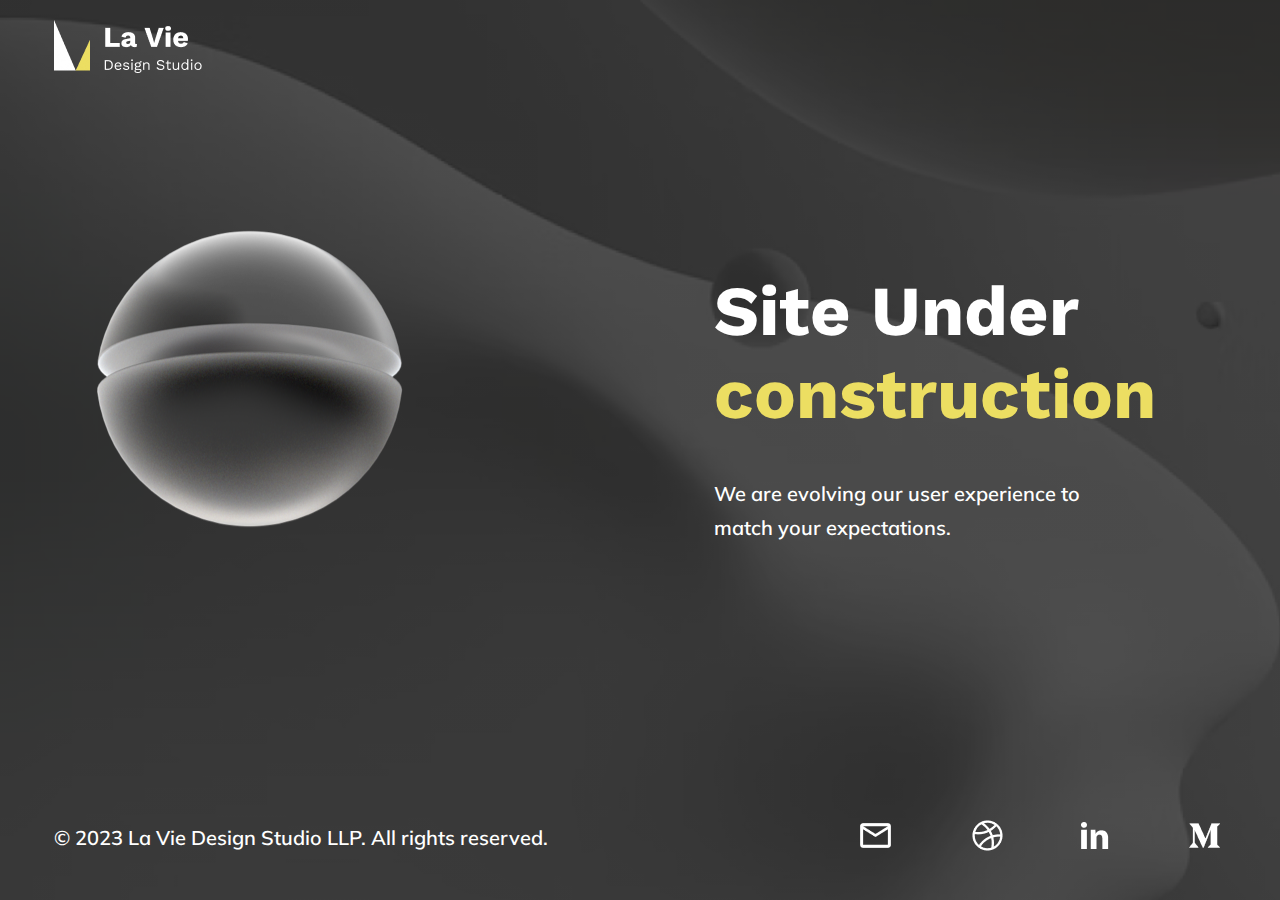
==== underConstruction.html @ c8dfd358 "dev setup" ====
<!DOCTYPE html>
<html lang="en">
<head>
    <meta charset="UTF-8">
    <meta http-equiv="X-UA-Compatible" content="IE=edge">
    <meta name="viewport" content="width=device-width, initial-scale=1.0">
    <link rel="stylesheet" href="./style/main.css">
    <link rel="stylesheet" href="./style/underConstruction.css">
    <script src="https://cdnjs.cloudflare.com/ajax/libs/gsap/3.11.4/gsap.min.js"></script>
    <script src="./scripts/uc.js" defer></script>
    <title>La Vie Under Construction</title>
</head>
<body>
    <nav class="nevbar-container">
        <div>
            <img src="./assets/images/logo/navLogo.png" alt="">
        </div>
    </nav>
    <main id="uc-section">
        <div class="uc-section-top-container">
            
            <div class="uc-section-left-container">
                <img id="uc-section-main-img" src="./assets/images/underConstruction/uc.png" alt="">
            </div>
            <div class="uc-section-right-container">
                <h1 class="uc-section-title">Site Under <br/>
                    <span>construction</span>
                </h1>
                <p class="uc-section-subtitle">We are evolving our user experience to match your expectations.</p>
            </div>
        </div>
        <div class="uc-section-bottom-container">
            <div class="uc-section-bottom-container-copy-container">
                <p>&copy; 2023 La Vie Design Studio LLP. All rights reserved.</p>
            </div>
            <div class="uc-section-bottom-container-img-container">
                <a href="mailto:lavinachhabra79@gmail.com" target="_blank"><img src="./assets/images/icons/email.png" alt=""></a>
                <a href="https://dribbble.com/lavinachhabra" target="_blank"><img src="./assets/images/icons/dribble.png" alt=""></a>
                <a href="https://www.linkedin.com/in/lavina-chhabra-572a689a/" target="_blank"><img src="./assets/images/icons/linkedin.png" alt=""></a>
                <a href="" target="_blank"><img src="./assets/images/icons/medium.png" alt=""></a>
            </div>
        </div>
    </main>
</body>
</html>
---- style/main.css ----
@import url('https://fonts.googleapis.com/css2?family=Corinthia:wght@400;700&family=Montserrat:ital,wght@0,100;0,200;0,300;0,400;0,500;0,600;0,700;0,800;0,900;1,100;1,200;1,300;1,400;1,500;1,600;1,700;1,800;1,900&family=Mulish:ital,wght@0,200;0,300;0,400;0,500;0,600;0,700;0,800;0,900;0,1000;1,200;1,300;1,400;1,500;1,600;1,700;1,800;1,900;1,1000&family=Work+Sans:ital,wght@0,100;0,200;0,300;0,400;0,500;0,600;0,700;0,800;0,900;1,100;1,200;1,300;1,400;1,500;1,600;1,700;1,800;1,900&display=swap');

/* 
font-family: 'Corinthia', cursive;

font-family: 'Montserrat', sans-serif;

font-family: 'Mulish', sans-serif;

font-family: 'Work Sans', sans-serif;
 */

/*-------------------------------------------- Common -----------------------------------*/
*{
    margin: 0;
    padding: 0;
    box-sizing: border-box;
    font-family: 'Mulish', sans-serif;
}


:root{
    --color-prim : #ECDE62;
    --color-white : #FFFFFF;
    --color-black : #000000;
    --color-black-80 : #333333;
    --color-black-60: #666666;
}

.title-typo{
    font-family: 'Work Sans', sans-serif;
    font-weight: 700;
    font-size: 70px;
    line-height: 82.11px;
}

.list-typo{
    font-weight: 600;
    font-size: 24px;
    line-height: 32.2px;
}

.para-typo{
    font-weight: 600;
    font-size: 24px;
    line-height: 40.8px;
}




/*-------------------------------------------- Navbar --------------------------------------------*/
.nevbar-container{
    position: fixed;
    width: 100%;
    display: flex;
    justify-content: space-between;
    align-items: center;
    padding: 20px 54px;
    z-index: 100;
}

.navbar-btn{
    padding: 10px 30px;
    background: var(--color-prim);
    font-weight: 500;
    font-size: 16px;
    line-height: 20px;
    border: none;
    border-radius: 8px;
}


/*-------------------------------------------- Hero-Section --------------------------------------------*/
#hero-section{
    background-image: linear-gradient(#000a, #000a), url("/assets/images/heroSection/hero-bg.png");
    background-repeat: no-repeat;
    background-size: cover;
    width: 100%;
    min-height: 665px;
    height: 80vh;
    color: var(--color-white);
}

.hero-section-top-container {
    display: flex;
    justify-content: space-between;
    align-items: center;
    width: 100%;
    height: 100%;
}

.hero-section-left-container{
    padding-left: 112px;
}

.hero-section-title, .hero-section-title span{
    font-family: 'Work Sans', sans-serif;
    font-weight: 700;
    font-size: 84px;
    line-height: 98.53px;
}

.hero-section-title span{
    color: var(--color-prim);
}

.hero-section-subtitle{
    margin-top: 25px;
    font-weight: 600;
    font-size: 20px;
    line-height: 34px;
}
---- style/underConstruction.css ----
#uc-section{
    background-image: linear-gradient(#000a, #000a), url("/assets/images/heroSection/hero-bg.png");
    background-repeat: no-repeat;
    background-size: cover;
    width: 100%;
    /* min-height: 665px; */
    height: 100vh;
    color: var(--color-white);
    display: flex;
    flex-direction: column;
}

.uc-section-top-container {
    display: flex;
    justify-content: center;
    align-items: center;
    column-gap: 90px;
    width: 100%;
    height: 100%;
}

.uc-section-right-container{
    padding-left: 112px;
}

.uc-section-title, .uc-section-title span{
    font-family: 'Work Sans', sans-serif;
    font-weight: 700;
    font-size: 70px;
    line-height: 82.11px;
}

.uc-section-title span{
    color: var(--color-prim);
}

.uc-section-subtitle{
    margin-top: 42px;
    font-weight: 600;
    font-size: 20px;
    line-height: 34px;
    width: 75%;
}

.uc-section-bottom-container{
    padding: 0 54px;
    padding-bottom: 40px;
    display: flex;
    width: 100%;
    justify-content: space-between;
    align-items: center;
}

.uc-section-bottom-container-copy-container p{
    font-weight: 600;
    font-size: 20px;
    line-height: 20px;
}

.uc-section-bottom-container-img-container{
    display: flex;
    justify-content: space-between;
    align-items: center;
    column-gap: 75px;
}


@media only screen and (max-width: 1000px){
    #uc-section{
        height: 100%;
    }

    .uc-section-left-container{
        overflow: hidden;
        display: flex;
        justify-content: center;
    }
    
    .uc-section-right-container{
        padding-left: 0;
        padding: 1rem;
    }

    .uc-section-title, .uc-section-title span{
        font-family: 'Work Sans', sans-serif;
        font-weight: 700;
        font-size: 50px;
        line-height: 50.11px;
    }

    .uc-section-top-container{
        flex-wrap: wrap;
    }

    .uc-section-bottom-container{
        flex-wrap: wrap;
        flex-direction: column-reverse;
        justify-content: center;
        align-items: center;
        row-gap: 2.5rem;
        margin-top: 20rem;
    }

    .uc-section-bottom-container-copy-container p{
        width: 100%;
    }
    .uc-section-bottom-container-img-container{
        column-gap: 30px;
    }
}
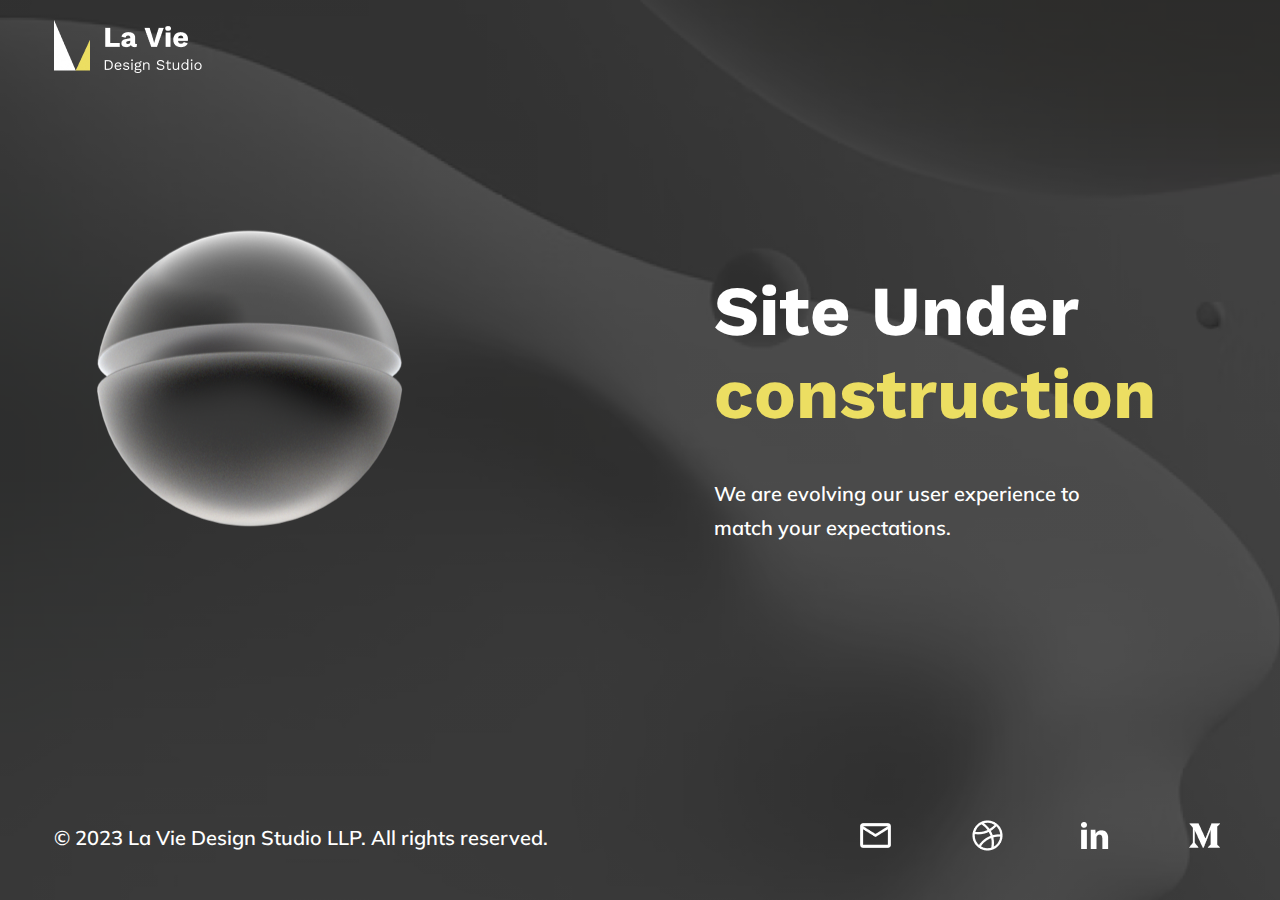
==== commit 9b9152dc: "hero section video section" ====
--- a/underConstruction.html
+++ b/underConstruction.html
@@ -7,7 +7,7 @@
     <link rel="stylesheet" href="./style/main.css">
     <link rel="stylesheet" href="./style/underConstruction.css">
     <script src="https://cdnjs.cloudflare.com/ajax/libs/gsap/3.11.4/gsap.min.js"></script>
-    <script src="./scripts/uc.js" defer></script>
+    <script src="scripts/uc.js" defer></script>
     <title>La Vie Under Construction</title>
 </head>
 <body>
--- a/style/main.css
+++ b/style/main.css
@@ -73,13 +73,16 @@
 
 /*-------------------------------------------- Hero-Section --------------------------------------------*/
 #hero-section{
-    background-image: linear-gradient(#000a, #000a), url("/assets/images/heroSection/hero-bg.png");
+    background-image: linear-gradient(#000a, #000a), url("../assets/images/heroSection/hero-bg.png");
     background-repeat: no-repeat;
     background-size: cover;
     width: 100%;
     min-height: 665px;
     height: 80vh;
     color: var(--color-white);
+    display: flex;
+    flex-direction: column;
+    overflow-x: hidden;
 }
 
 .hero-section-top-container {
@@ -110,4 +113,106 @@
     font-weight: 600;
     font-size: 20px;
     line-height: 34px;
+}
+
+.hero-section-right-container{
+    padding-right: 149px;
+}
+
+.hero-section-bottom-container{
+    display: flex;
+    overflow: hidden;
+}
+
+
+.hero-section-bottom-services-container{
+    padding: 32px 0;
+    white-space: nowrap;
+    animation: banner 10s linear infinite
+}
+
+.marquee-item-service{
+    display: inline-block;
+    font-weight: 600;
+    font-size: 20px;
+    line-height: 34px;    
+}
+.marquee-item-service span{
+    display: inline-block;
+    margin: 0 20px;
+    height: 6px;
+    width: 6px;
+    background: var(--color-prim);
+    border-radius: 100%;
+}
+
+@keyframes banner {
+    0%{
+        transform: translateX(-100%);
+    }
+
+
+    100%{
+        transform: translateX(0);
+    }
+
+}
+
+
+/*-------------------------------------------- Achievement-Section --------------------------------------------*/
+
+#achievement-section{
+    display: flex;
+    justify-content: space-between;
+    align-items: center;
+    margin-top: 84px;
+    padding: 0 100px;
+}
+
+.single-achivement-container{
+    margin-bottom: 65px;
+}
+.achivement-header{
+    color: var(--color-black-80);
+}
+
+.achivement-subtitle{
+    color: var(--color-black-60);
+}
+
+.video-container{
+    position: relative;
+    display: flex;
+    justify-content: center;
+    align-items: center;
+    width: 970px;
+    height: 594px;
+    background-image: linear-gradient(#000a, #000a), url("../assets/images/heroSection/video-bg.png");
+    border-radius: 20px;
+}
+
+
+.play-outer-circle{
+    
+    display: flex;
+    justify-content: center;
+    align-items: center;
+    border-radius: 100%;
+    height: 310px;
+    width: 310px;
+    background: #ECDE6233;
+}
+.play-inner-circle{
+    position: absolute;
+    top: 50%;
+    left: 50%;
+    transform: translate(-50%,-50%);
+    display: flex;
+    justify-content: center;
+    align-items: center;
+    border-radius: 100%;
+    height: 228px;
+    width: 228px;
+    background: var(--color-prim);
+    color: var(--color-black-80);
 }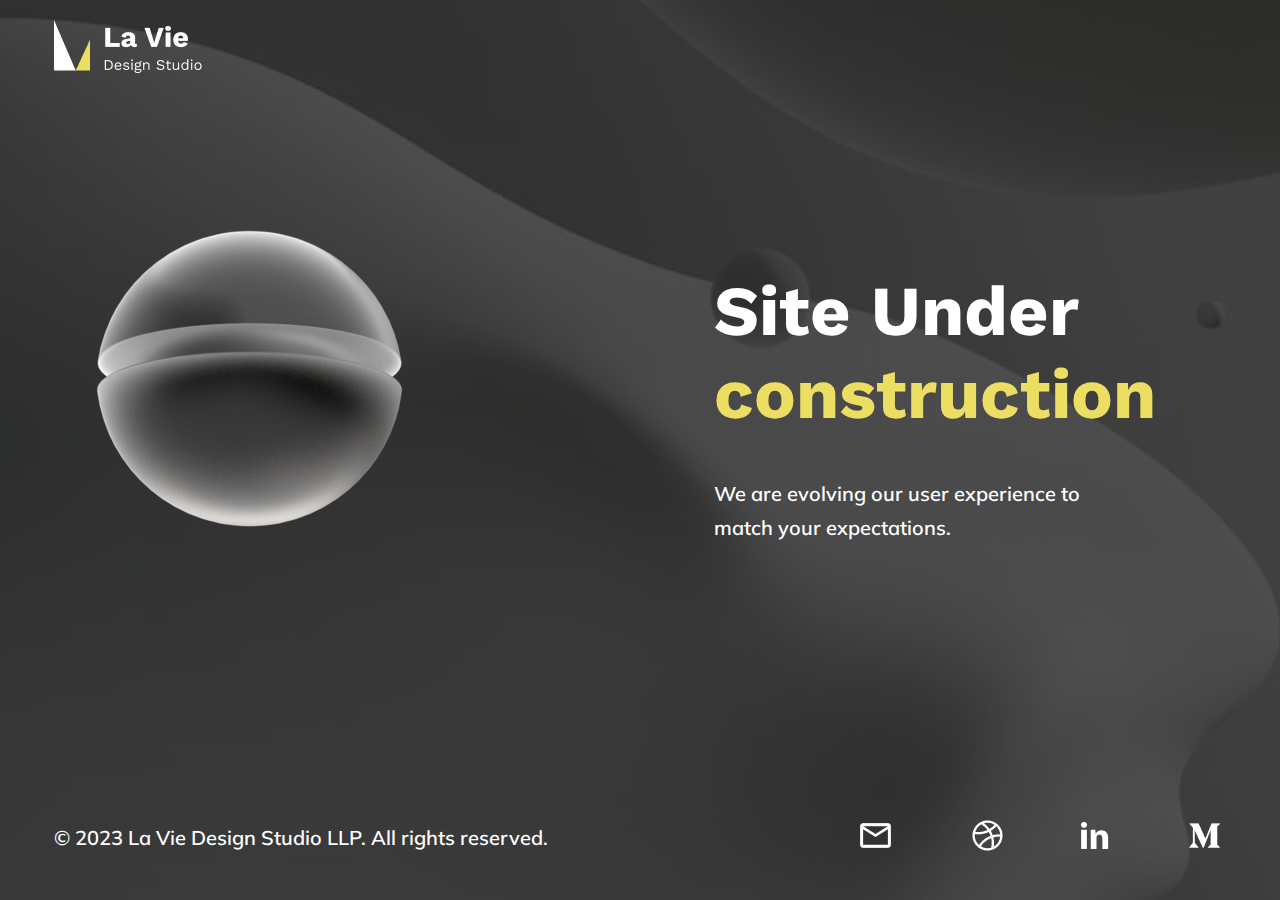
==== commit bd738c86: "favicon" ====
--- a/underConstruction.html
+++ b/underConstruction.html
@@ -4,6 +4,7 @@
     <meta charset="UTF-8">
     <meta http-equiv="X-UA-Compatible" content="IE=edge">
     <meta name="viewport" content="width=device-width, initial-scale=1.0">
+    <link rel="icon" type="image/x-icon" href="assets/images/favicon.ico">
     <link rel="stylesheet" href="./style/main.css">
     <link rel="stylesheet" href="./style/underConstruction.css">
     <script src="https://cdnjs.cloudflare.com/ajax/libs/gsap/3.11.4/gsap.min.js"></script>
@@ -34,10 +35,10 @@
                 <p>&copy; 2023 La Vie Design Studio LLP. All rights reserved.</p>
             </div>
             <div class="uc-section-bottom-container-img-container">
-                <a href="mailto:lavinachhabra79@gmail.com" target="_blank"><img src="./assets/images/icons/email.png" alt=""></a>
-                <a href="https://dribbble.com/lavinachhabra" target="_blank"><img src="./assets/images/icons/dribble.png" alt=""></a>
-                <a href="https://www.linkedin.com/in/lavina-chhabra-572a689a/" target="_blank"><img src="./assets/images/icons/linkedin.png" alt=""></a>
-                <a href="" target="_blank"><img src="./assets/images/icons/medium.png" alt=""></a>
+                <a href="mailto:hello@laviedesignstudio.com" target="_blank"><img src="./assets/images/icons/email.png" alt=""></a>
+                <a href="https://dribbble.com/laviedesignstudio" target="_blank"><img src="./assets/images/icons/dribble.png" alt=""></a>
+                <a href="https://www.linkedin.com/company/la-vie-design-studio/" target="_blank"><img src="./assets/images/icons/linkedin.png" alt=""></a>
+                <a href="https://medium.com/@lavinachhabra" target="_blank"><img src="./assets/images/icons/medium.png" alt=""></a>
             </div>
         </div>
     </main>
--- a/style/main.css
+++ b/style/main.css
@@ -58,6 +58,7 @@
     align-items: center;
     padding: 20px 54px;
     z-index: 100;
+    /* background: var(--color-black); */
 }
 
 .navbar-btn{
@@ -82,6 +83,7 @@
     color: var(--color-white);
     display: flex;
     flex-direction: column;
+    align-items: center;
     overflow-x: hidden;
 }
 
@@ -91,6 +93,7 @@
     align-items: center;
     width: 100%;
     height: 100%;
+    max-width: 1500px;
 }
 
 .hero-section-left-container{
@@ -128,7 +131,7 @@
 .hero-section-bottom-services-container{
     padding: 32px 0;
     white-space: nowrap;
-    animation: banner 10s linear infinite
+    animation: banner 30s linear infinite
 }
 
 .marquee-item-service{
@@ -163,8 +166,15 @@
 
 #achievement-section{
     display: flex;
+    justify-content: center;
+}
+
+.achivement-container-center{
+    display: flex;
     justify-content: space-between;
     align-items: center;
+    width: 100%;
+    max-width: 1500px;
     margin-top: 84px;
     padding: 0 100px;
 }
--- a/style/underConstruction.css
+++ b/style/underConstruction.css
@@ -1,5 +1,5 @@
 #uc-section{
-    background-image: linear-gradient(#000a, #000a), url("/assets/images/heroSection/hero-bg.png");
+    background-image: linear-gradient(#000a, #000a), url("../assets/images/heroSection/hero-bg.png");
     background-repeat: no-repeat;
     background-size: cover;
     width: 100%;
